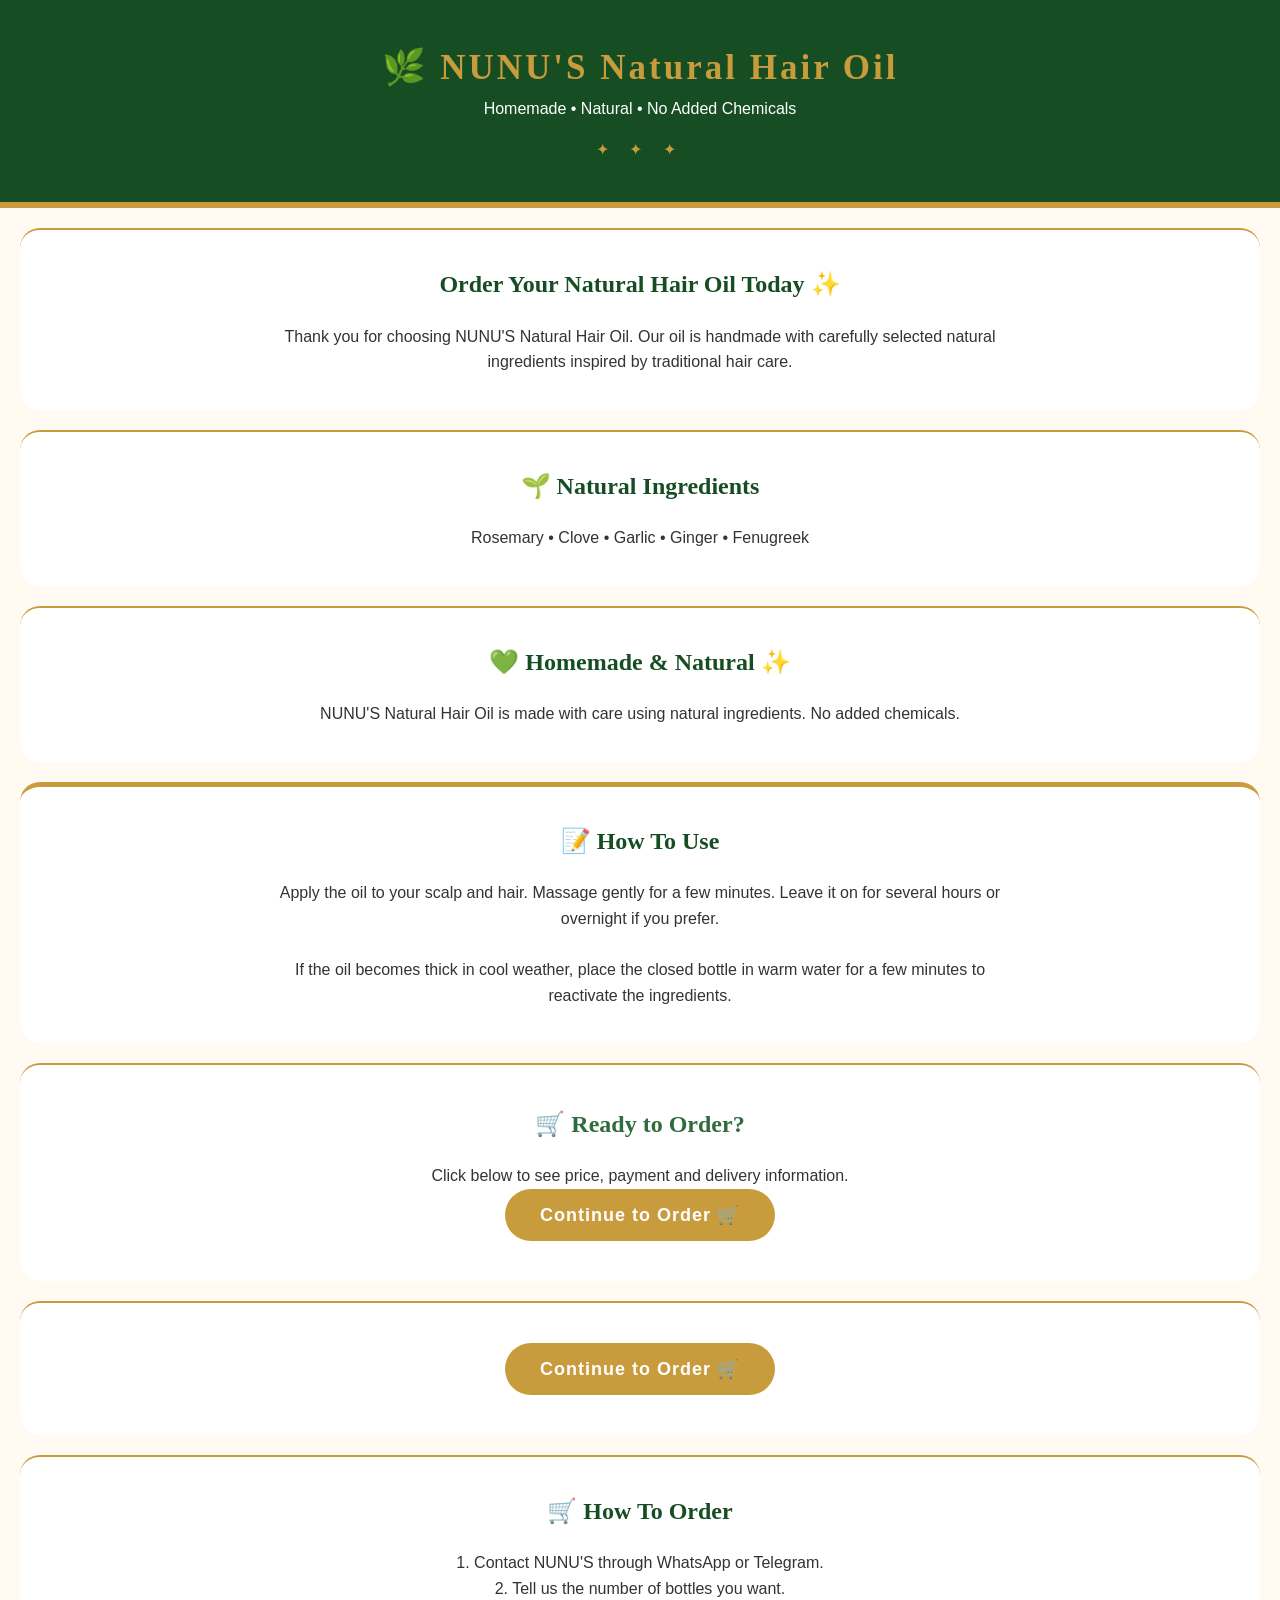
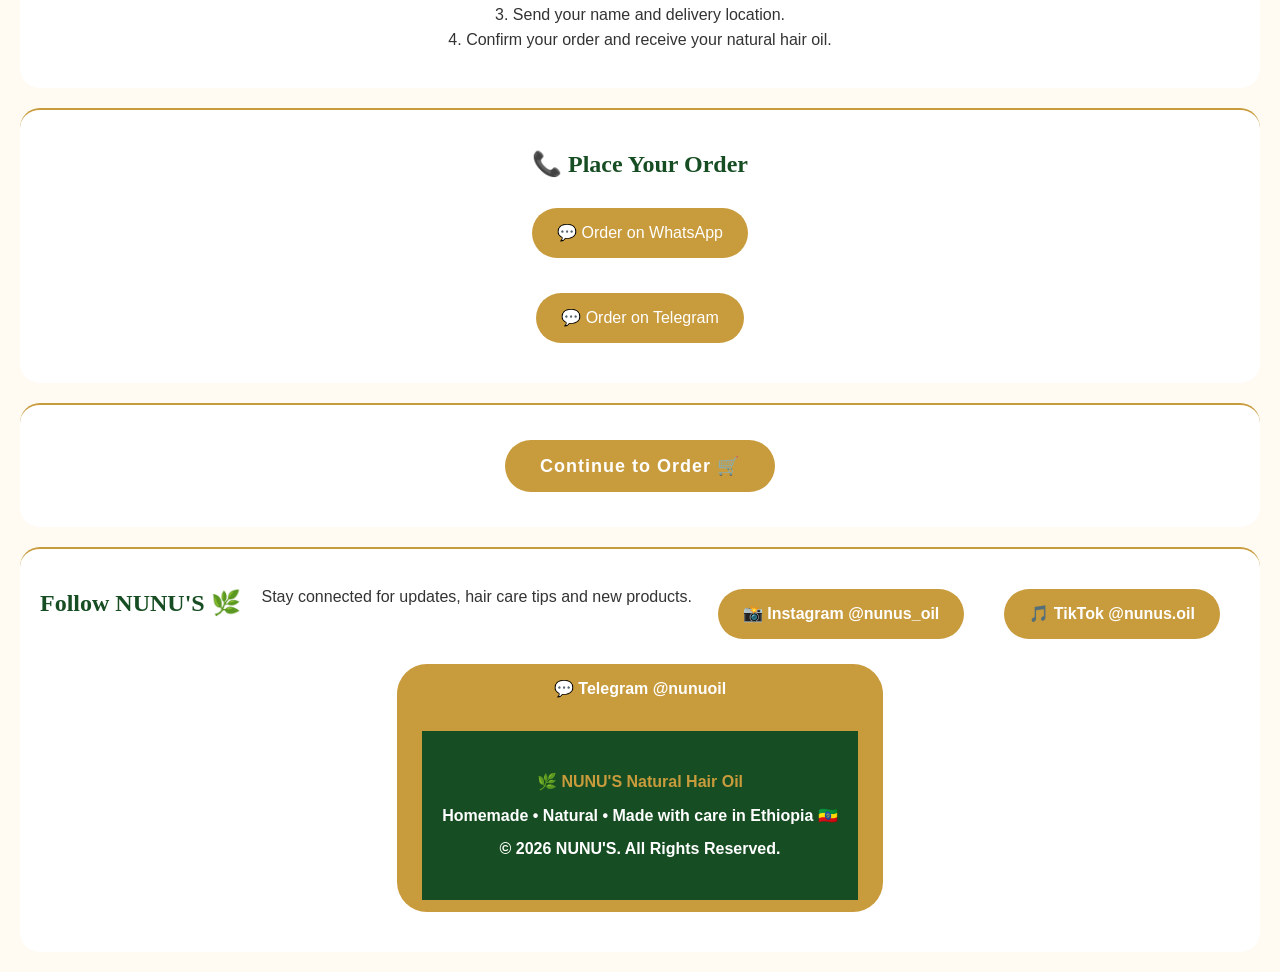
==== order.html @ 5419a1fb "Remove payment info section from order.html Removed payment information section from the order form." ====
<!DOCTYPE html>
<html lang="en">

<head>
    <meta charset="UTF-8">
    <meta name="viewport" content="width=device-width, initial-scale=1.0">

    <title>Order | NUNU'S Natural Hair Oil</title>

    <link rel="stylesheet" href="style.css">
</head>

<body>

<header class="order-header">

    <h1>🌿 NUNU'S Natural Hair Oil</h1>

    <p>Homemade • Natural • No Added Chemicals</p>

</header>


<section class="order-hero">

    <h2>Order Your Natural Hair Oil Today ✨</h2>

    <p>
        Thank you for choosing NUNU'S Natural Hair Oil.
        Our oil is handmade with carefully selected natural ingredients
        inspired by traditional hair care.
    </p>

</section>


<section class="product-info">

    <h2>🌱 Natural Ingredients</h2>

    <p>
        Rosemary • Clove • Garlic • Ginger • Fenugreek
    </p>

</section>


<section class="natural">

    <h2>💚 Homemade & Natural</h2>

    <p>
        NUNU'S Natural Hair Oil is made with care using natural ingredients.
        No added chemicals.
    </p>

</section>


<section class="how-to-use">

    <h2>📝 How To Use</h2>

    <p>
        Apply the oil to your scalp and hair.
        Massage gently for a few minutes.
        Leave it on for several hours or overnight if you prefer.
        <br><br>
        If the oil becomes thick in cool weather, place the closed bottle
        in warm water for a few minutes to reactivate the ingredients.
    </p>

</section>
    <section class="order-start">

<h2>🛒 Ready to Order?</h2>

<p>Click below to see price, payment and delivery information.</p>
<button id="continueOrder" class="order-button">
Continue to Order 🛒
</button>

</button>

</section>
<div id="orderDetails" style="display:none;">

<section class="order-form">

<h2>🛒 Complete Your Order</h2>
<h3>💰 Price</h3>

<p>
NUNU'S Natural Hair Oil: <strong>550 ETB per bottle</strong>
</p>
<p>Please fill your information below:</p>

<label>Your Name</label>
<br>
<input type="text" id="customerName" placeholder="Enter your name">

<br><br>

<label>Phone Number</label>
<br>
<input type="text" id="phoneNumber" placeholder="Enter your phone number">

<br><br>

<label>Delivery Address</label>
<br>
<textarea id="address" placeholder="Enter your delivery address"></textarea>

<br><br>

<label>Number of Bottles</label>
<br>
<input type="number" id="quantity" placeholder="Example: 1">

<br><br>

<button onclick="sendOrder()" class="order-button">
Send Order WhatsApp 💬
</button>

</section>

</div>


<section class="order-start">

<button onclick="showOrder()" class="order-button">
Continue to Order 🛒
</button>

</section>


<div id="orderDetails" style="display:none;">

</section>
<section class="order-start">

<h2>🛒 Ready to Order?</h2>

<p>Click below to see price, payment and delivery information.</p>

<button onclick="showOrder()" class="order-button">
Continue to Order 🛒
</button>

</section>


<div id="orderDetails" style="display:none;">

<h2>💰 Price</h2>
<p>Your product price here</p>

<h2>🏦 Payment Information</h2>
<p>
Bank Name: Your Bank<br>
Account Name: NUNU'S<br>
Account Number: Your Account
</p>

<h2>📦 Delivery</h2>
<p>
Delivery information here.
</p>

<h2>📞 Place Your Order</h2>

<a href="https://wa.me/251911626334" target="_blank">
💬 Order on WhatsApp
</a>

<br><br>

<a href="https://t.me/nunuoil" target="_blank">
💬 Order on Telegram
</a>

</div>

</section>

</div>
<section class="order-info">

    <h2>🛒 How To Order</h2>

    <p>
        1. Contact NUNU'S through WhatsApp or Telegram.<br>
        2. Tell us the number of bottles you want.<br>
        3. Send your name and delivery location.<br>
        4. Confirm your order and receive your natural hair oil.
    </p>

</section>


<section class="contact-order">

    <h2>📞 Place Your Order</h2>

    <a href="https://wa.me/251911626334" target="_blank">
        💬 Order on WhatsApp
    </a>

    <br><br>

    <a href="https://t.me/nunuoil" target="_blank">
        💬 Order on Telegram
    </a>

</section>


<section class="delivery">
    <button onclick="showOrder()" class="order-button">
Continue to Order 🛒
</button>


<div id="orderDetails" style="display:none !important;">
<h2>💰 Price</h2>
<p>Your product price here</p>

<h2>🏦 Payment Information</h2>
<p>
Bank Name: Your Bank<br>
Account Name: NUNU'S<br>
Account Number: Your Account
</p>

<h2>📦 Delivery</h2>
<p>
Delivery information here.
</p>

</div>
</section>


<section class="social-links">

    <h2>Follow NUNU'S 🌿</h2>

    <p>Stay connected for updates, hair care tips and new products.</p>

    <a href="https://instagram.com/nunus_oil" target="_blank">
        📸 Instagram @nunus_oil
    </a>

    <br><br>

    <a href="https://www.tiktok.com/@nunus.oil" target="_blank">
        🎵 TikTok @nunus.oil
    </a>

    <br><br>

    <a href="https://t.me/nunuoil" target="_blank">
        💬 Telegram @nunuoil



<footer>

    <p><strong>🌿 NUNU'S Natural Hair Oil</strong></p>

    <p>Homemade • Natural • Made with care in Ethiopia 🇪🇹</p>

    <p>© 2026 NUNU'S. All Rights Reserved.</p>

</footer>


<script src="script.js"></script>

</body>

</html>
---- style.css ----
* {
  margin: 0;
  padding: 0;
  box-sizing: border-box;
  font-family: Arial, sans-serif;
}

body {
  background: #fffaf2;
  color: #333;
  line-height: 1.6;
}

header {
  background: #2f6b3c;
  color: white;
  padding: 20px;
  text-align: center;
}

header h1 {
  font-size: 35px;
  color: #f5d77a;
}

nav a {
  color: white;
  text-decoration: none;
  margin: 10px;
  font-weight: bold;
}

.hero {
  padding: 50px 20px;
  text-align: center;
  background: #f3ead8;
}

.hero h2 {
  font-size: 40px;
  color: #2f6b3c;
}

.hero p {
  font-size: 18px;
  margin: 20px;
}

.button {
  display: inline-block;
  background: #2f6b3c;
  color: white;
  padding: 12px 25px;
  border-radius: 25px;
  text-decoration: none;
}

section {
  padding: 40px 20px;
  text-align: center;
}

h2 {
  color: #2f6b3c;
  margin-bottom: 20px;
}

.cards {
  display: flex;
  justify-content: center;
  gap: 20px;
  flex-wrap: wrap;
}

.card {
  background: white;
  padding: 20px;
  width: 250px;
  border-radius: 15px;
  box-shadow: 0 5px 15px #ddd;
}

.product img {
  width: 250px;
  border-radius: 15px;
}

footer {
  background: #2f6b3c;
  color: white;
  text-align: center;
  padding: 20px;
}

@media(max-width:700px){
  .hero h2 {
    font-size: 30px;
  }

  .card {
    width: 90%;
  }
}

.social-links {
  display: flex;
  justify-content: center;
  gap: 15px;
  flex-wrap: wrap;
}

.social-links a {
  background: white;
  color: #174d23;
  padding: 12px 25px;
  border-radius: 30px;
  text-decoration: none;
  font-weight: bold;
}
.ingredients {
  text-align: center;
  padding: 50px 10%;
  background: #f7f3e8;
}

.ingredients h2 {
  color: #174d23;
  font-size: 35px;
}

.ingredients .cards {
  display: flex;
  justify-content: center;
  gap: 20px;
  flex-wrap: wrap;
}

.ingredients .cards div {
  background: white;
  padding: 25px;
  border-radius: 15px;
  width: 250px;
}

.ingredients h3 {
  color: #174d23;
}
/* NUNU'S Habesha Inspired Style */

header {
  border-bottom: 6px solid #c89b3c;
}

header h1 {
  letter-spacing: 3px;
}

.hero {
  background: linear-gradient(#f7f3e8, #eef5e9);
}

.hero h2 {
  color: #174d23;
}

.ingredients h2::after {
  content: " ✨";
}

.contact h2::before {
  content: "🌿 ";
}

button {
  background: #174d23;
  border: 2px solid #c89b3c;
}

button:hover {
  background: #c89b3c;
  color: white;
}

.cards div {
  border-top: 4px solid #c89b3c;
}
/* NUNU'S Habesha Luxury Details */

.hero::before,
.order-page::before {
  content: "✦ ✦ ✦";
  display: block;
  color: #c89b3c;
  font-size: 22px;
  letter-spacing: 8px;
  margin-bottom: 20px;
}

.ingredients h2::after,
.about h2::after,
.natural h2::after,
.contact h2::after {
  content: " ✨";
}

.order-page {
  border: 2px solid #c89b3c;
}

.hero h1 {
  text-shadow: 1px 1px 2px #c89b3c;
}

.cards div:hover {
  transform: translateY(-8px);
  transition: 0.3s;
}

.order-page input:focus {
  outline: 2px solid #174d23;
}
.benefits {
  padding: 50px 20px;
  margin: 20px;
  border-radius: 25px;
  background: #ffffff;
  border-top: 5px solid #c89b3c;
}

.benefits h2 {
  color: #174d23;
}
.how-to-use {
  padding: 40px 20px;
  margin: 20px;
  border-radius: 25px;
  background: #ffffff;
  border-top: 5px solid #c89b3c;
}

.how-to-use h2 {
  color: #174d23;
}
.best-use {
  padding: 40px 20px;
  margin: 20px;
  border-radius: 25px;
  background: #ffffff;
  border-top: 5px solid #c89b3c;
}

.best-use h2 {
  color: #174d23;
}
/* NUNU'S Final Clean Design */

section {
  animation: fadeIn 0.8s ease-in;
}

.hero {
  min-height: 70vh;
  display: flex;
  flex-direction: column;
  justify-content: center;
  align-items: center;
}

.hero h1 {
  font-size: 55px;
  margin-bottom: 10px;
}

.hero h2 {
  font-size: 35px;
}

section p {
  max-width: 750px;
  margin-left: auto;
  margin-right: auto;
}

.contact a {
  font-weight: bold;
}

.order-page button {
  margin-top: 15px;
}

@keyframes fadeIn {
  from {
    opacity: 0;
    transform: translateY(15px);
  }

  to {
    opacity: 1;
    transform: translateY(0);
  }
}
.order-box {
  text-align: center;
  padding: 40px 20px;
  margin: 20px;
  border-radius: 25px;
  background: white;
  border-top: 5px solid #c89b3c;
}

.order-box h1,
.order-box h2 {
  color: #174d23;
}

.order-box button {
  padding: 15px 30px;
  border-radius: 30px;
  cursor: pointer;
}
footer {
  background: #174d23;
  color: white;
  text-align: center;
  padding: 30px 20px;
  margin-top: 30px;
}

footer p {
  margin: 8px 0;
}
.reviews {
  padding: 40px 20px;
  text-align: center;
}

.review {
  background: white;
  margin: 20px auto;
  max-width: 700px;
  padding: 20px;
  border-radius: 20px;
  border-left: 5px solid #c89b3c;
  box-shadow: 0 4px 12px rgba(0,0,0,0.08);
}
.results {
    padding: 50px 20px;
    text-align: center;
}

.result-card {
    background: #fff;
    margin: 15px auto;
    max-width: 700px;
    padding: 18px;
    border-radius: 18px;
    border-left: 5px solid #c89b3c;
    box-shadow: 0 3px 10px rgba(0,0,0,0.08);
    font-weight: 600;
}
/* NUNU'S Order Page Design */

.order-header {
    text-align: center;
    padding: 40px 20px;
    background: #174d23;
    color: white;
}

.order-header h1 {
    color: #c89b3c;
}

.order-hero,
.product-info,
.natural,
.how-to-use,
.order-info,
.contact-order,
.delivery,
.social-links,
.back-home {
    text-align: center;
    padding: 35px 20px;
    margin: 20px;
    border-radius: 20px;
    background: white;
}

.order-hero h2,
.product-info h2,
.natural h2,
.how-to-use h2,
.order-info h2,
.contact-order h2,
.delivery h2,
.social-links h2 {
    color: #174d23;
}

.contact-order a,
.social-links a,
.back-home a {
    display: inline-block;
    padding: 12px 25px;
    border-radius: 30px;
    background: #c89b3c;
    color: white;
    text-decoration: none;
    margin: 5px;
}

.contact-order a:hover,
.social-links a:hover,
.back-home a:hover {
    opacity: 0.8;
}

footer {
    text-align: center;
    background: #174d23;
    color: white;
    padding: 30px 20px;
    margin-top: 30px;
}

footer strong {
    color: #c89b3c;
}
/* NUNU'S Habesha Inspired Touch */

section {
    border-top: 2px solid #c89b3c;
}

h1, h2 {
    font-family: Georgia, serif;
}

.order-header::after {
    content: "✦ ✦ ✦";
    display: block;
    margin-top: 15px;
    color: #c89b3c;
    letter-spacing: 8px;
}

.order-button {
    font-weight: bold;
    letter-spacing: 1px;
}
.order-start {
    text-align: center;
    padding: 40px 20px;
    margin: 20px;
    background: white;
    border-radius: 20px;
}

.order-button {
    background: #c89b3c;
    color: white;
    padding: 15px 35px;
    border-radius: 30px;
    border: none;
    text-decoration: none;
    font-size: 18px;
    cursor: pointer;
    display: inline-block;
}

.order-button:hover {
    opacity: 0.8;
}

#orderDetails section {
    text-align: center;
    padding: 30px 20px;
    margin: 20px;
    background: white;
    border-radius: 20px;
}
.order-form {
    text-align: center;
    padding: 35px 20px;
    margin: 20px;
    background: white;
    border-radius: 20px;
}

.order-form h2 {
    color: #174d23;
}

.order-form input,
.order-form textarea {
    width: 85%;
    padding: 12px;
    border-radius: 15px;
    border: 1px solid #c89b3c;
    font-size: 16px;
}

.order-form textarea {
    height: 100px;
    resize: none;
}

.order-form label {
    color: #174d23;
    font-weight: bold;
}

.order-form .order-button {
    margin-top: 15px;
}
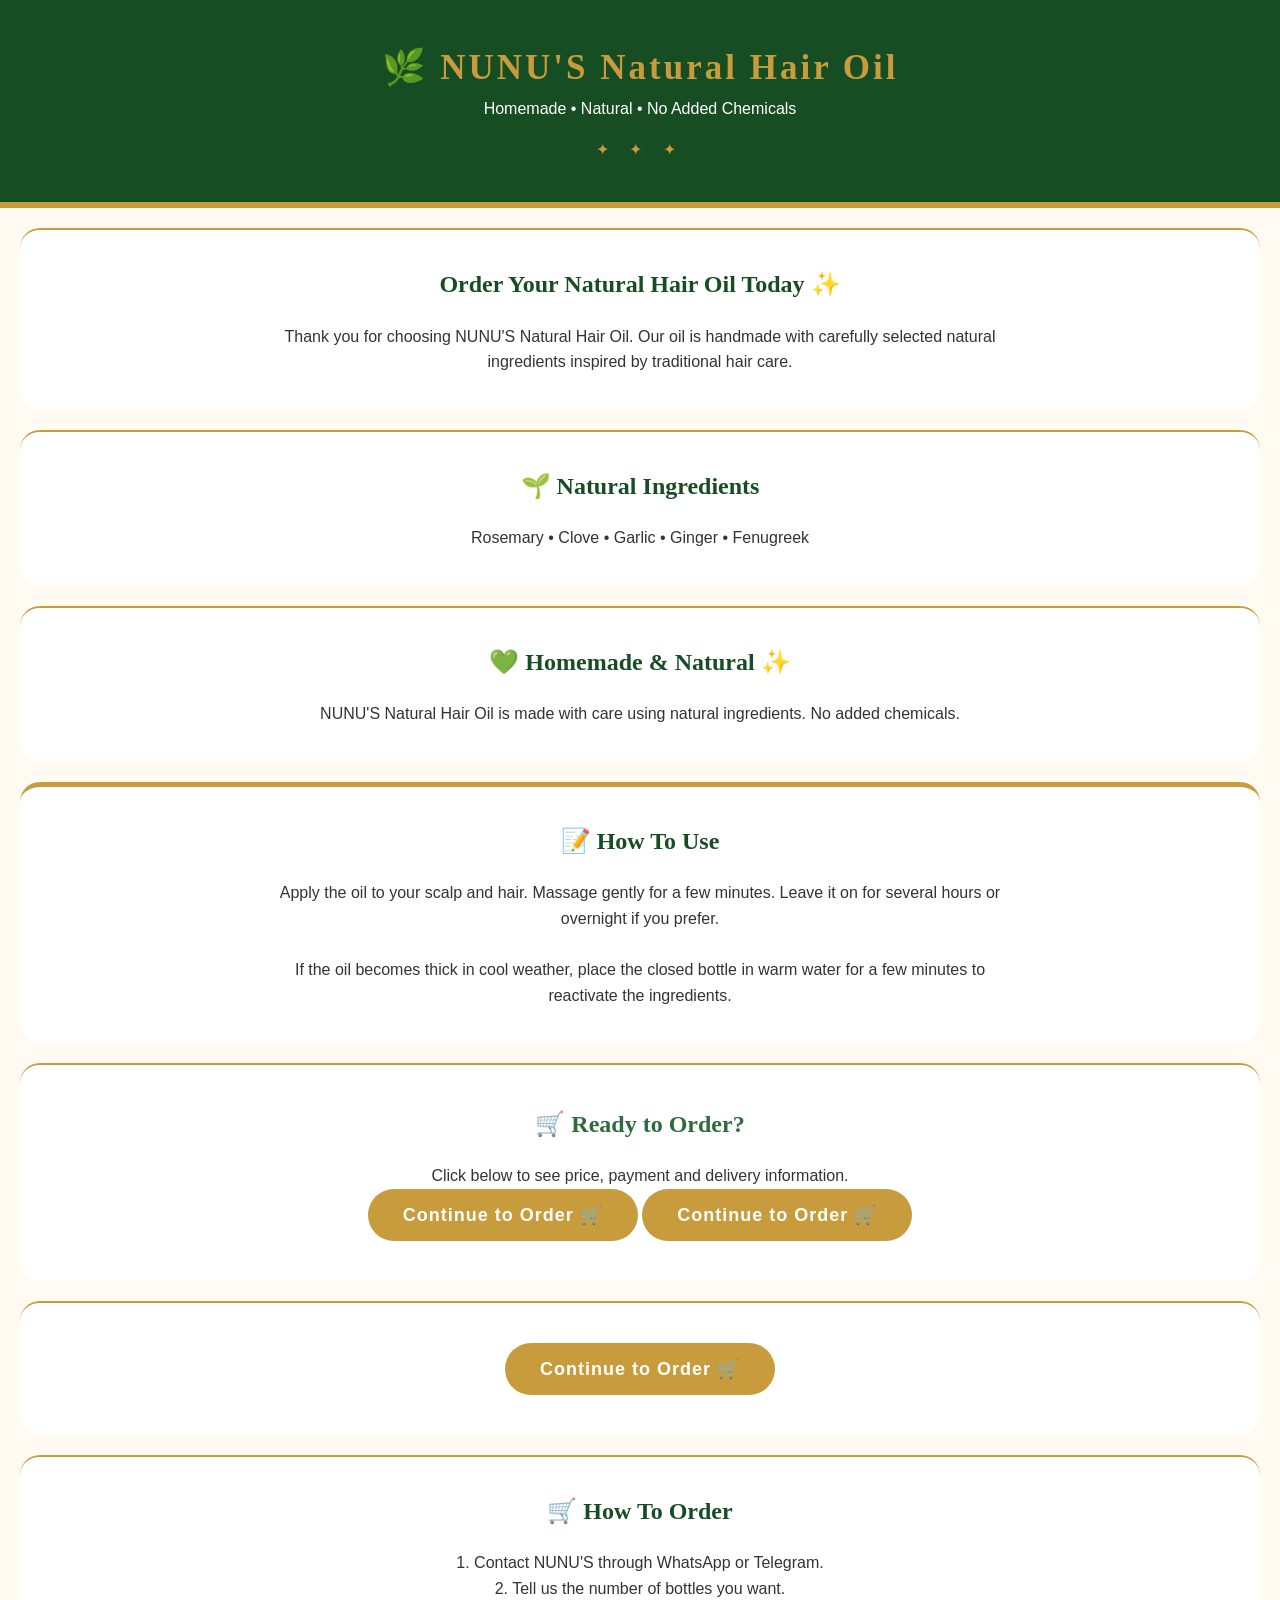
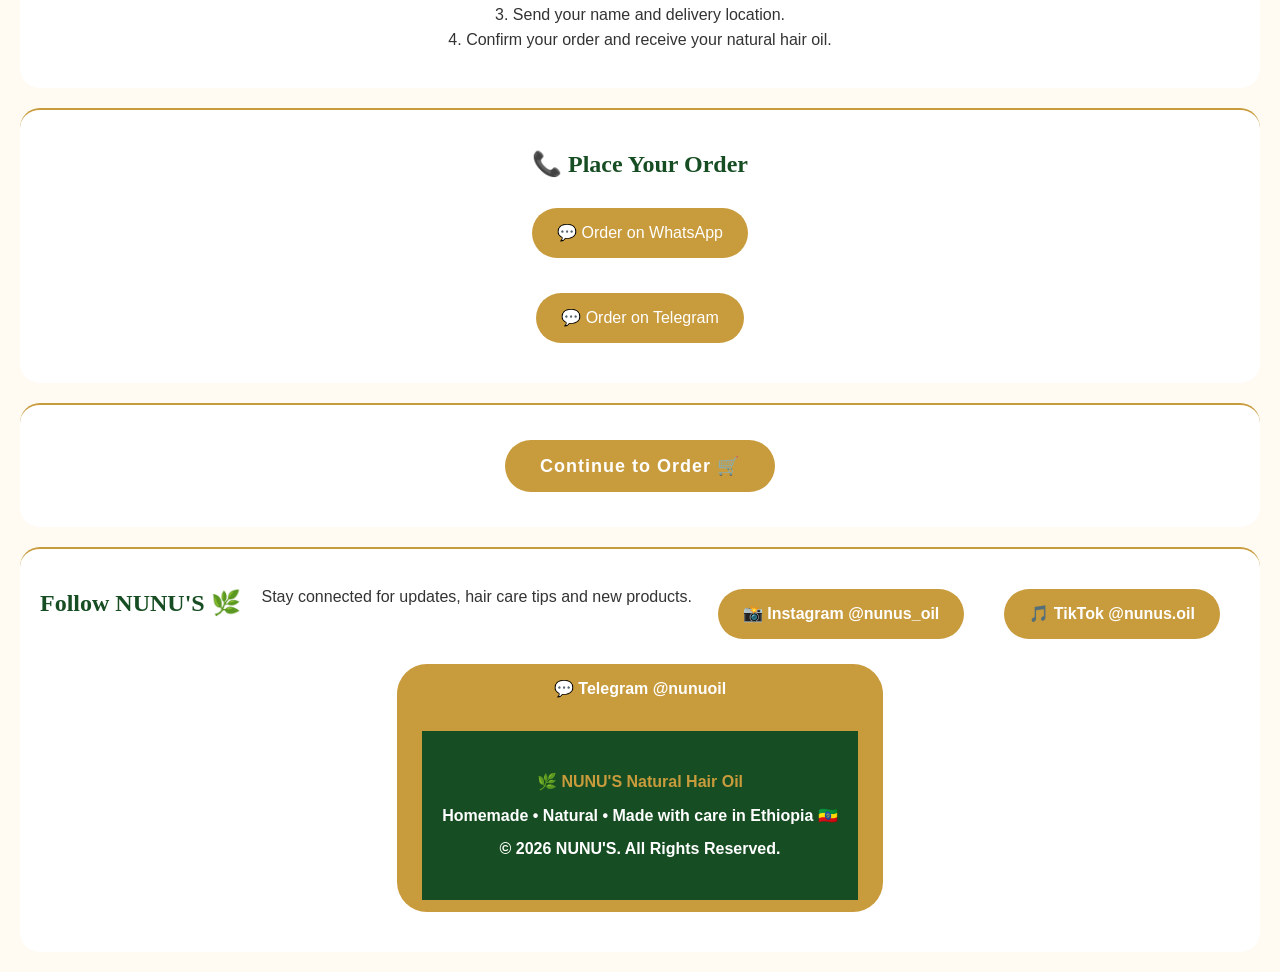
==== commit 6146be19: "Add alert button for order continuation" ====
--- a/order.html
+++ b/order.html
@@ -79,7 +79,9 @@
 <button id="continueOrder" class="order-button">
 Continue to Order 🛒
 </button>
-
+<button onclick="alert('working')" class="order-button">
+Continue to Order 🛒
+</button>
 </button>
 
 </section>
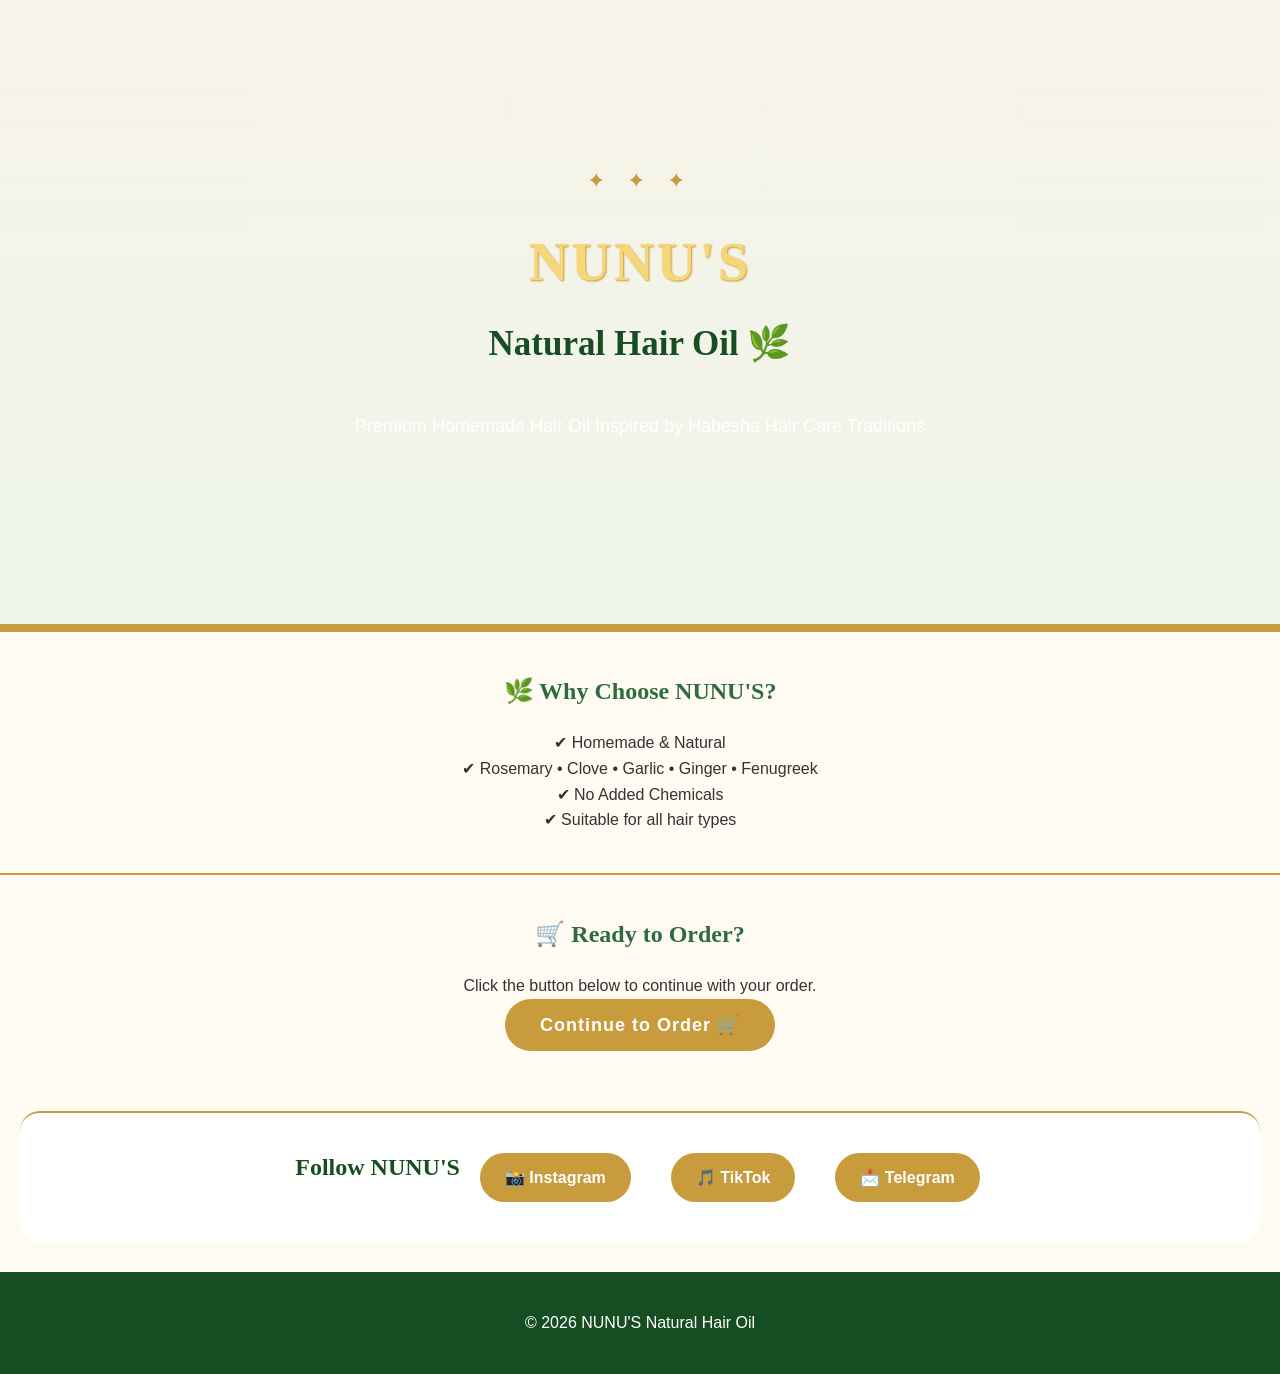
==== commit 04217afe: "Revise order.html for improved layout and content Updated the order page layout and content for bett" ====
--- a/order.html
+++ b/order.html
@@ -1,287 +1,123 @@
 <!DOCTYPE html>
 <html lang="en">
+<head>
+<meta charset="UTF-8">
+<meta name="viewport" content="width=device-width, initial-scale=1.0">
+<title>NUNU'S Hair Oil - Order</title>
 
-<head>
-    <meta charset="UTF-8">
-    <meta name="viewport" content="width=device-width, initial-scale=1.0">
-
-    <title>Order | NUNU'S Natural Hair Oil</title>
-
-    <link rel="stylesheet" href="style.css">
+<link rel="stylesheet" href="style.css">
 </head>
 
 <body>
 
-<header class="order-header">
+<header class="hero">
 
-    <h1>🌿 NUNU'S Natural Hair Oil</h1>
+<h1>NUNU'S</h1>
 
-    <p>Homemade • Natural • No Added Chemicals</p>
+<h2>Natural Hair Oil 🌿</h2>
+
+<p>
+Premium Homemade Hair Oil Inspired by Habesha Hair Care Traditions
+</p>
 
 </header>
 
+<section class="product-card">
 
-<section class="order-hero">
+<h2>🌿 Why Choose NUNU'S?</h2>
 
-    <h2>Order Your Natural Hair Oil Today ✨</h2>
-
-    <p>
-        Thank you for choosing NUNU'S Natural Hair Oil.
-        Our oil is handmade with carefully selected natural ingredients
-        inspired by traditional hair care.
-    </p>
+<p>
+✔ Homemade & Natural<br>
+✔ Rosemary • Clove • Garlic • Ginger • Fenugreek<br>
+✔ No Added Chemicals<br>
+✔ Suitable for all hair types
+</p>
 
 </section>
 
+<section class="how-order">
 
-<section class="product-info">
+<h2>🛒 Ready to Order?</h2>
 
-    <h2>🌱 Natural Ingredients</h2>
+<p>
+Click the button below to continue with your order.
+</p>
 
-    <p>
-        Rosemary • Clove • Garlic • Ginger • Fenugreek
-    </p>
+<button id="continueOrder" class="order-button">
+Continue to Order 🛒
+</button>
 
 </section>
 
-
-<section class="natural">
-
-    <h2>💚 Homemade & Natural</h2>
-
-    <p>
-        NUNU'S Natural Hair Oil is made with care using natural ingredients.
-        No added chemicals.
-    </p>
-
-</section>
-
-
-<section class="how-to-use">
-
-    <h2>📝 How To Use</h2>
-
-    <p>
-        Apply the oil to your scalp and hair.
-        Massage gently for a few minutes.
-        Leave it on for several hours or overnight if you prefer.
-        <br><br>
-        If the oil becomes thick in cool weather, place the closed bottle
-        in warm water for a few minutes to reactivate the ingredients.
-    </p>
-
-</section>
-    <section class="order-start">
-
-<h2>🛒 Ready to Order?</h2>
-
-<p>Click below to see price, payment and delivery information.</p>
-<button id="continueOrder" class="order-button">
-Continue to Order 🛒
-</button>
-<button onclick="alert('working')" class="order-button">
-Continue to Order 🛒
-</button>
-</button>
-
-</section>
 <div id="orderDetails" style="display:none;">
 
 <section class="order-form">
 
-<h2>🛒 Complete Your Order</h2>
-<h3>💰 Price</h3>
+<h2>Complete Your Order</h2>
 
-<p>
-NUNU'S Natural Hair Oil: <strong>550 ETB per bottle</strong>
-</p>
-<p>Please fill your information below:</p>
+<p><strong>Price: 550 ETB per bottle</strong></p>
 
-<label>Your Name</label>
-<br>
-<input type="text" id="customerName" placeholder="Enter your name">
+<label>Your Name</label><br>
+<input type="text" id="customerName">
 
 <br><br>
 
-<label>Phone Number</label>
-<br>
-<input type="text" id="phoneNumber" placeholder="Enter your phone number">
+<label>Phone Number</label><br>
+<input type="text" id="phoneNumber">
 
 <br><br>
 
-<label>Delivery Address</label>
-<br>
-<textarea id="address" placeholder="Enter your delivery address"></textarea>
+<label>Delivery Address</label><br>
+<textarea id="address"></textarea>
 
 <br><br>
 
-<label>Number of Bottles</label>
-<br>
-<input type="number" id="quantity" placeholder="Example: 1">
+<label>Number of Bottles</label><br>
+
+<input type="number" id="quantity" min="1" value="1">
 
 <br><br>
 
+<p id="totalPrice">
+Total Price: 550 ETB
+</p>
 <button onclick="sendOrder()" class="order-button">
-Send Order WhatsApp 💬
+💬 Order on WhatsApp
 </button>
 
 </section>
 
 </div>
 
+<section class="social-links">
 
-<section class="order-start">
+<h2>Follow NUNU'S</h2>
 
-<button onclick="showOrder()" class="order-button">
-Continue to Order 🛒
-</button>
+<a href="https://instagram.com/nunus_oil" target="_blank">
+📸 Instagram
+</a>
 
-</section>
+<br><br>
 
-
-<div id="orderDetails" style="display:none;">
-
-</section>
-<section class="order-start">
-
-<h2>🛒 Ready to Order?</h2>
-
-<p>Click below to see price, payment and delivery information.</p>
-
-<button onclick="showOrder()" class="order-button">
-Continue to Order 🛒
-</button>
-
-</section>
-
-
-<div id="orderDetails" style="display:none;">
-
-<h2>💰 Price</h2>
-<p>Your product price here</p>
-
-<h2>🏦 Payment Information</h2>
-<p>
-Bank Name: Your Bank<br>
-Account Name: NUNU'S<br>
-Account Number: Your Account
-</p>
-
-<h2>📦 Delivery</h2>
-<p>
-Delivery information here.
-</p>
-
-<h2>📞 Place Your Order</h2>
-
-<a href="https://wa.me/251911626334" target="_blank">
-💬 Order on WhatsApp
+<a href="https://tiktok.com/@nunus.oil" target="_blank">
+🎵 TikTok
 </a>
 
 <br><br>
 
 <a href="https://t.me/nunuoil" target="_blank">
-💬 Order on Telegram
+📩 Telegram
 </a>
-
-</div>
 
 </section>
 
-</div>
-<section class="order-info">
-
-    <h2>🛒 How To Order</h2>
-
-    <p>
-        1. Contact NUNU'S through WhatsApp or Telegram.<br>
-        2. Tell us the number of bottles you want.<br>
-        3. Send your name and delivery location.<br>
-        4. Confirm your order and receive your natural hair oil.
-    </p>
-
-</section>
-
-
-<section class="contact-order">
-
-    <h2>📞 Place Your Order</h2>
-
-    <a href="https://wa.me/251911626334" target="_blank">
-        💬 Order on WhatsApp
-    </a>
-
-    <br><br>
-
-    <a href="https://t.me/nunuoil" target="_blank">
-        💬 Order on Telegram
-    </a>
-
-</section>
-
-
-<section class="delivery">
-    <button onclick="showOrder()" class="order-button">
-Continue to Order 🛒
-</button>
-
-
-<div id="orderDetails" style="display:none !important;">
-<h2>💰 Price</h2>
-<p>Your product price here</p>
-
-<h2>🏦 Payment Information</h2>
-<p>
-Bank Name: Your Bank<br>
-Account Name: NUNU'S<br>
-Account Number: Your Account
-</p>
-
-<h2>📦 Delivery</h2>
-<p>
-Delivery information here.
-</p>
-
-</div>
-</section>
-
-
-<section class="social-links">
-
-    <h2>Follow NUNU'S 🌿</h2>
-
-    <p>Stay connected for updates, hair care tips and new products.</p>
-
-    <a href="https://instagram.com/nunus_oil" target="_blank">
-        📸 Instagram @nunus_oil
-    </a>
-
-    <br><br>
-
-    <a href="https://www.tiktok.com/@nunus.oil" target="_blank">
-        🎵 TikTok @nunus.oil
-    </a>
-
-    <br><br>
-
-    <a href="https://t.me/nunuoil" target="_blank">
-        💬 Telegram @nunuoil
-
-
-
 <footer>
 
-    <p><strong>🌿 NUNU'S Natural Hair Oil</strong></p>
-
-    <p>Homemade • Natural • Made with care in Ethiopia 🇪🇹</p>
-
-    <p>© 2026 NUNU'S. All Rights Reserved.</p>
+<p>© 2026 NUNU'S Natural Hair Oil</p>
 
 </footer>
-
 
 <script src="script.js"></script>
 
 </body>
-
 </html>
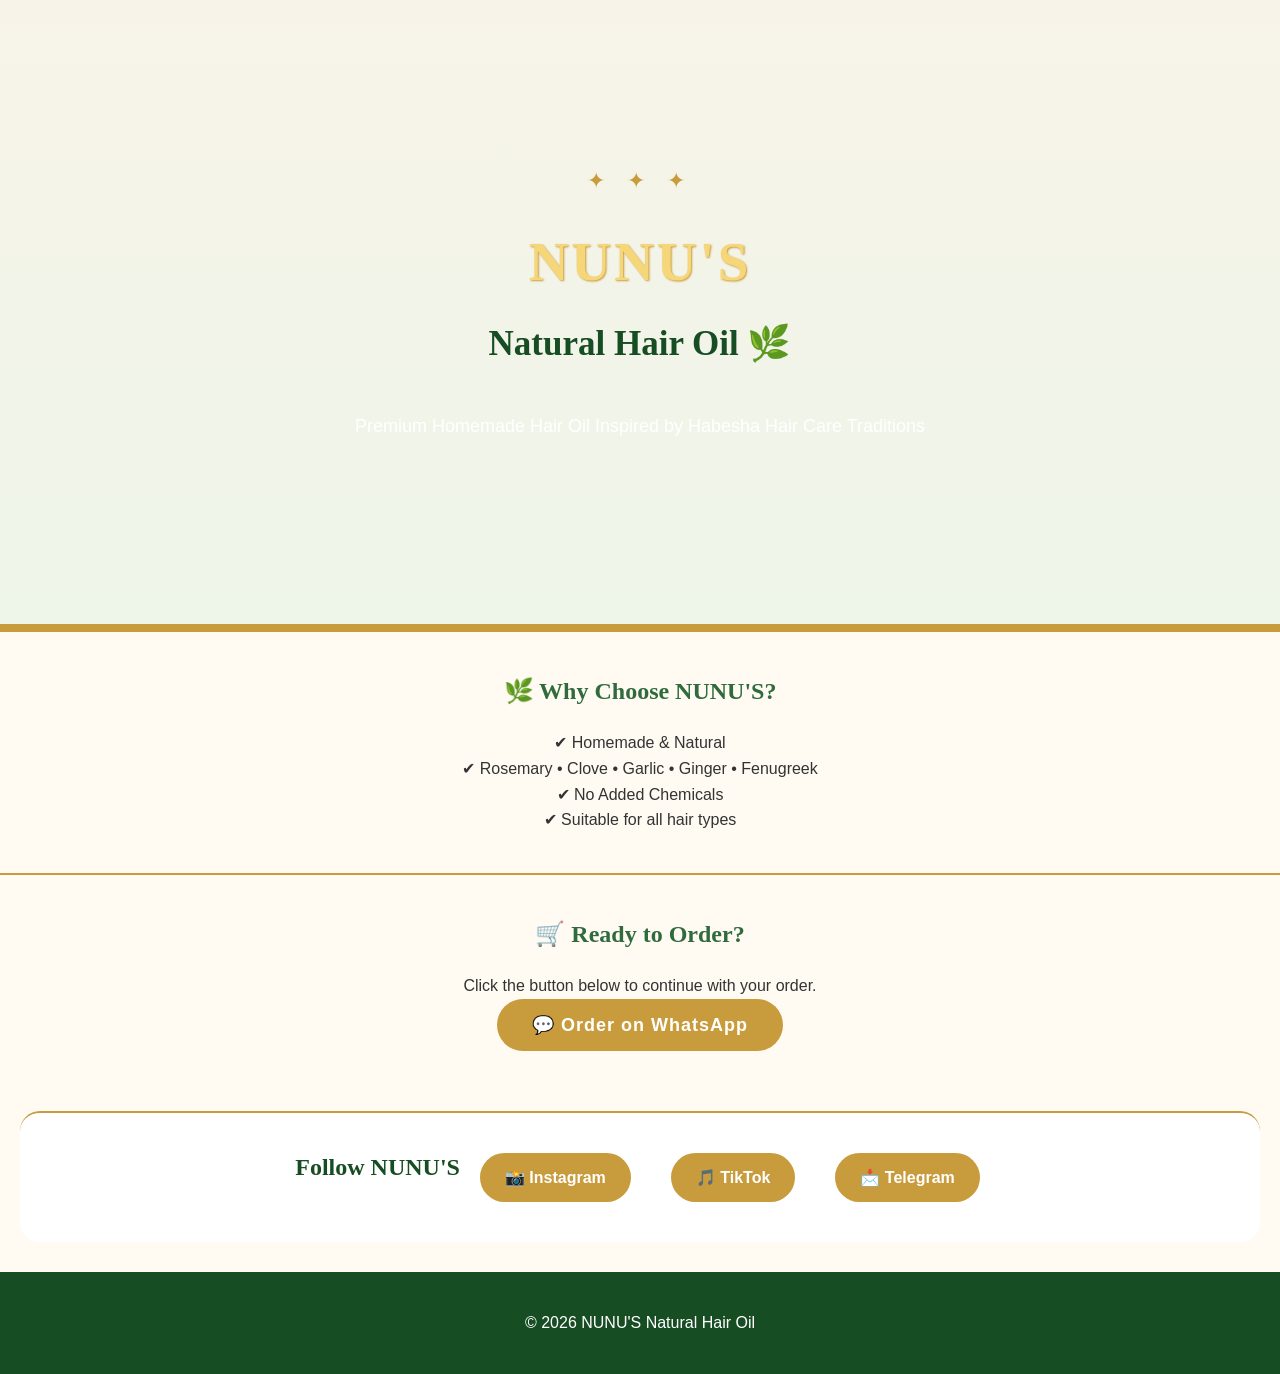
==== commit 4a2b8688: "Add WhatsApp order button to order page" ====
--- a/order.html
+++ b/order.html
@@ -42,9 +42,10 @@
 <p>
 Click the button below to continue with your order.
 </p>
-
-<button id="continueOrder" class="order-button">
-Continue to Order 🛒
+<div class="payment-section">
+  
+<button onclick="sendOrder()" class="order-button">
+💬 Order on WhatsApp
 </button>
 
 </section>
@@ -82,6 +83,61 @@
 Total Price: 550 ETB
 </p>
 <button onclick="sendOrder()" class="order-button">
+  <div class="payment-section">
+
+<h2>💳 Payment Method</h2>
+
+<label>
+<input type="radio" name="payment" value="Telebirr">
+Telebirr
+</label>
+
+<p>
+📱 0910616934 — Nunugizaw<br>
+📱 0911626334 — Kalkidan Solomon
+</p>
+
+<label>
+<input type="radio" name="payment" value="CBE Birr">
+CBE Birr / Bank Transfer
+</label>
+
+<p>
+🏦 Account Number: 1000580014128
+</p>
+
+<label>
+<input type="radio" name="payment" value="Cash on Delivery">
+Cash on Delivery
+</label>
+
+</div>
+
+
+<div class="delivery-note">
+
+<h2>🚚 Delivery Information</h2>
+
+<p>
+✅ Free delivery around:<br>
+Megenagna • Gurd Shola • Piassa • Yohannes Giyorgis
+</p>
+
+<p>
+📌 Key Note: Delivery fees may change depending on your location.
+Please confirm your address before completing your order.
+</p>
+
+</div>
+  <div class="screenshot-upload">
+
+<h2>📸 Upload Payment Screenshot</h2>
+
+<p>Please upload your payment confirmation screenshot.</p>
+
+<input type="file" id="paymentScreenshot" accept="image/*">
+
+</div>
 💬 Order on WhatsApp
 </button>
 
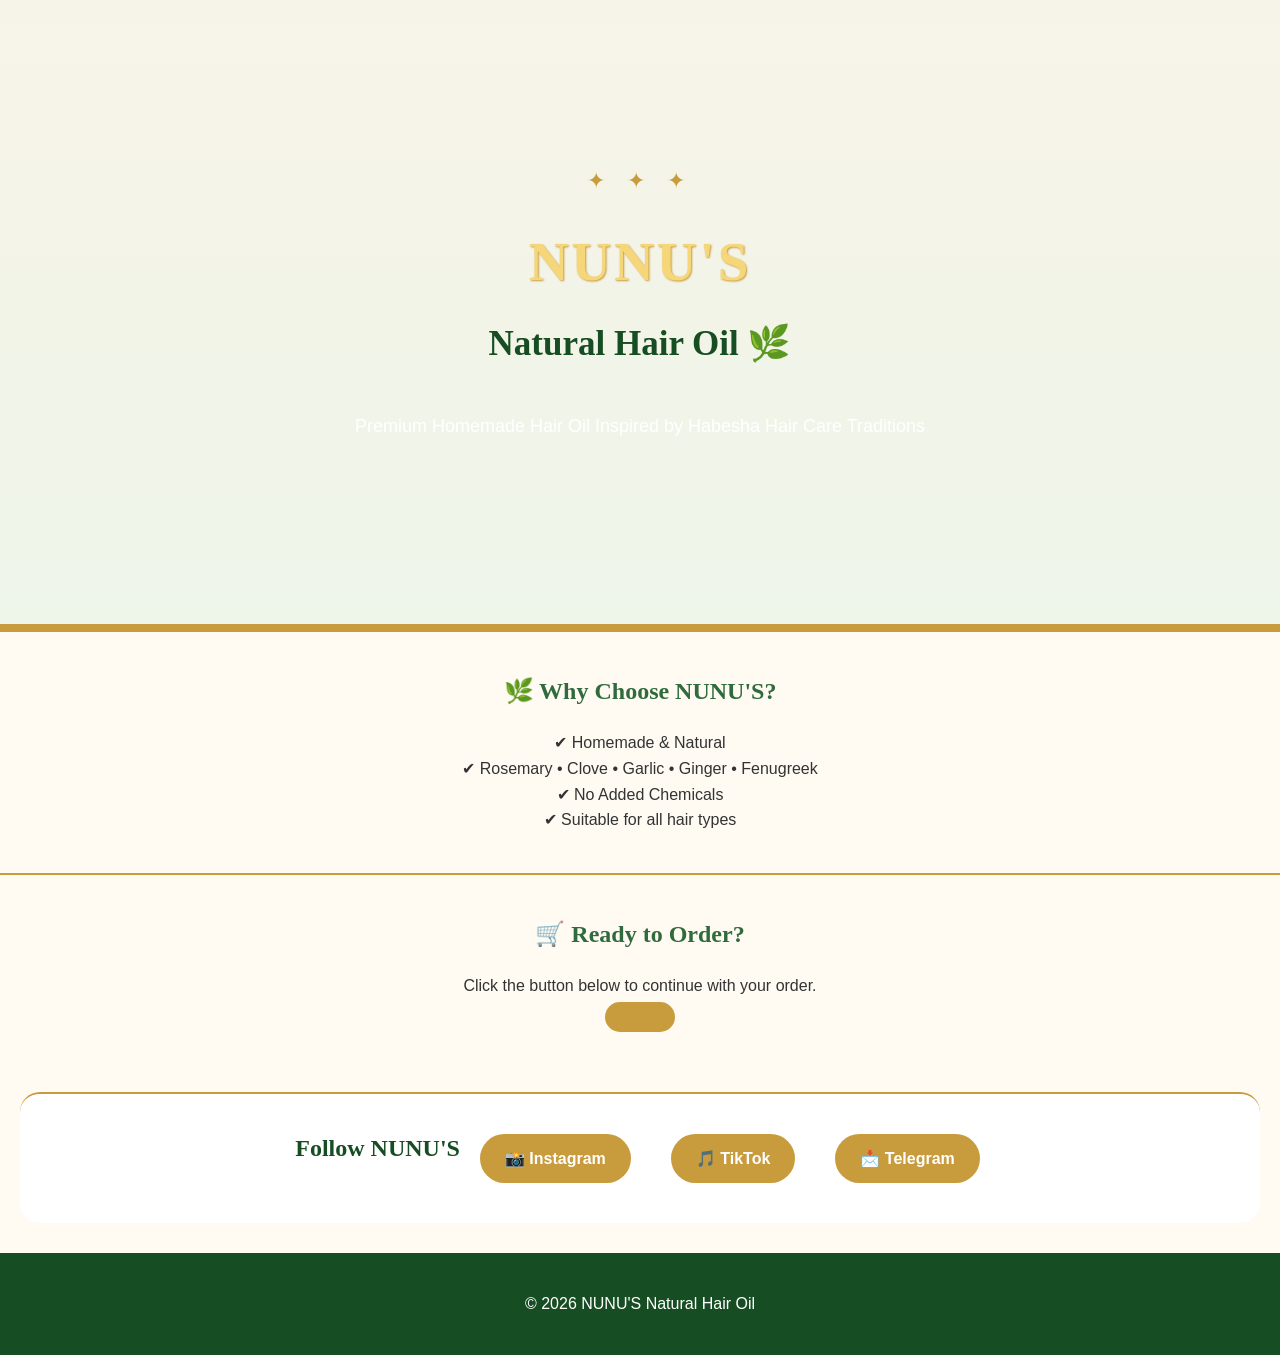
==== commit 419aad38: "Remove WhatsApp order button from order.html" ====
--- a/order.html
+++ b/order.html
@@ -45,8 +45,6 @@
 <div class="payment-section">
   
 <button onclick="sendOrder()" class="order-button">
-💬 Order on WhatsApp
-</button>
 
 </section>
 
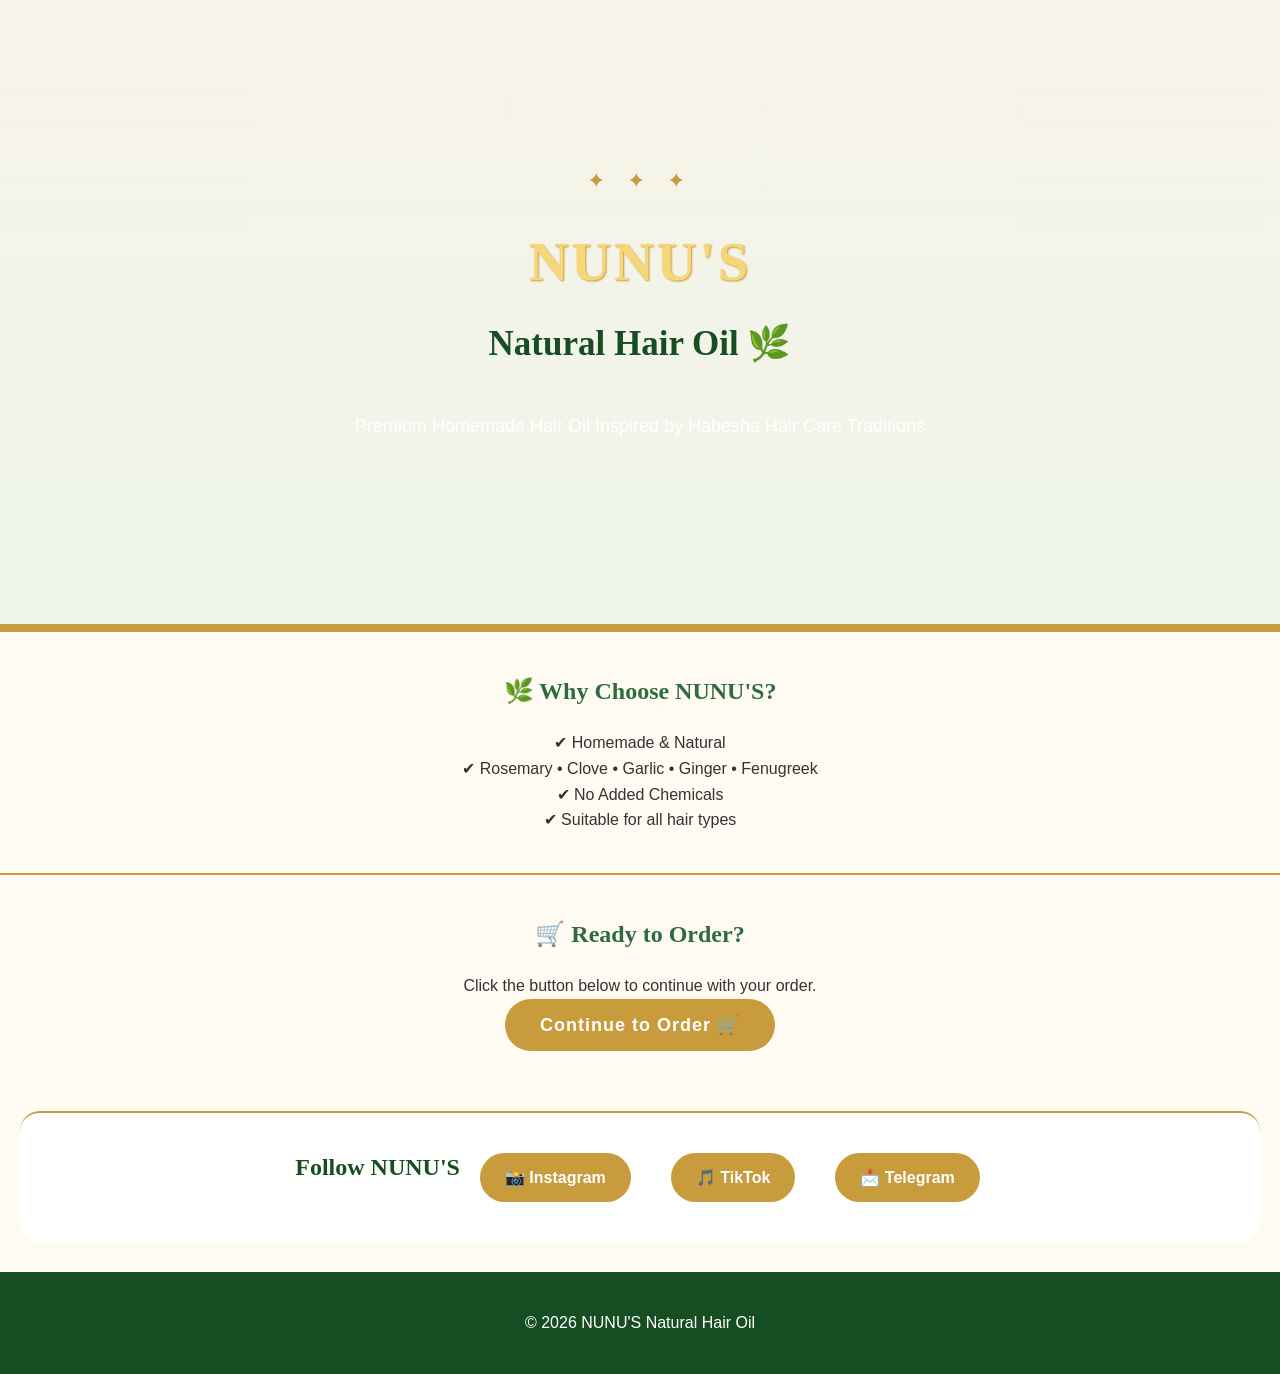
==== commit 24b0007b: "Update order form and payment section in order.html" ====
--- a/order.html
+++ b/order.html
@@ -1,8 +1,10 @@
 <!DOCTYPE html>
 <html lang="en">
+
 <head>
 <meta charset="UTF-8">
 <meta name="viewport" content="width=device-width, initial-scale=1.0">
+
 <title>NUNU'S Hair Oil - Order</title>
 
 <link rel="stylesheet" href="style.css">
@@ -21,6 +23,7 @@
 </p>
 
 </header>
+
 
 <section class="product-card">
 
@@ -35,6 +38,7 @@
 
 </section>
 
+
 <section class="how-order">
 
 <h2>🛒 Ready to Order?</h2>
@@ -42,48 +46,60 @@
 <p>
 Click the button below to continue with your order.
 </p>
-<div class="payment-section">
-  
-<button onclick="sendOrder()" class="order-button">
-
-</section>
+
+<button id="continueOrder" class="order-button">
+Continue to Order 🛒
+</button>
+
+</section>
+
 
 <div id="orderDetails" style="display:none;">
 
+
 <section class="order-form">
 
 <h2>Complete Your Order</h2>
 
 <p><strong>Price: 550 ETB per bottle</strong></p>
+
 
 <label>Your Name</label><br>
 <input type="text" id="customerName">
 
 <br><br>
 
+
 <label>Phone Number</label><br>
 <input type="text" id="phoneNumber">
 
 <br><br>
 
+
 <label>Delivery Address</label><br>
 <textarea id="address"></textarea>
 
 <br><br>
 
+
 <label>Number of Bottles</label><br>
 
 <input type="number" id="quantity" min="1" value="1">
 
-<br><br>
+
+<br><br>
+
 
 <p id="totalPrice">
 Total Price: 550 ETB
 </p>
-<button onclick="sendOrder()" class="order-button">
-  <div class="payment-section">
+
+
+
+<div class="payment-section">
 
 <h2>💳 Payment Method</h2>
+
 
 <label>
 <input type="radio" name="payment" value="Telebirr">
@@ -95,6 +111,8 @@
 📱 0911626334 — Kalkidan Solomon
 </p>
 
+
+
 <label>
 <input type="radio" name="payment" value="CBE Birr">
 CBE Birr / Bank Transfer
@@ -104,12 +122,17 @@
 🏦 Account Number: 1000580014128
 </p>
 
+
+
 <label>
 <input type="radio" name="payment" value="Cash on Delivery">
 Cash on Delivery
 </label>
 
-</div>
+
+</div>
+
+
 
 
 <div class="delivery-note">
@@ -121,31 +144,54 @@
 Megenagna • Gurd Shola • Piassa • Yohannes Giyorgis
 </p>
 
-<p>
-📌 Key Note: Delivery fees may change depending on your location.
+
+<p>
+📌 Key Note:
+Delivery fee may change depending on your location.
 Please confirm your address before completing your order.
 </p>
 
-</div>
-  <div class="screenshot-upload">
+
+</div>
+
+
+
+
+<div class="screenshot-upload">
 
 <h2>📸 Upload Payment Screenshot</h2>
 
-<p>Please upload your payment confirmation screenshot.</p>
+<p>
+Please upload your payment confirmation screenshot.
+</p>
 
 <input type="file" id="paymentScreenshot" accept="image/*">
 
-</div>
+
+</div>
+
+
+
+<br>
+
+
+<button onclick="sendOrder()" class="order-button">
 💬 Order on WhatsApp
 </button>
 
-</section>
-
-</div>
+
+</section>
+
+
+</div>
+
+
+
 
 <section class="social-links">
 
 <h2>Follow NUNU'S</h2>
+
 
 <a href="https://instagram.com/nunus_oil" target="_blank">
 📸 Instagram
@@ -153,17 +199,23 @@
 
 <br><br>
 
+
 <a href="https://tiktok.com/@nunus.oil" target="_blank">
 🎵 TikTok
 </a>
 
 <br><br>
 
+
 <a href="https://t.me/nunuoil" target="_blank">
 📩 Telegram
 </a>
 
-</section>
+
+</section>
+
+
+
 
 <footer>
 
@@ -171,7 +223,11 @@
 
 </footer>
 
+
+
 <script src="script.js"></script>
 
+
 </body>
+
 </html>
